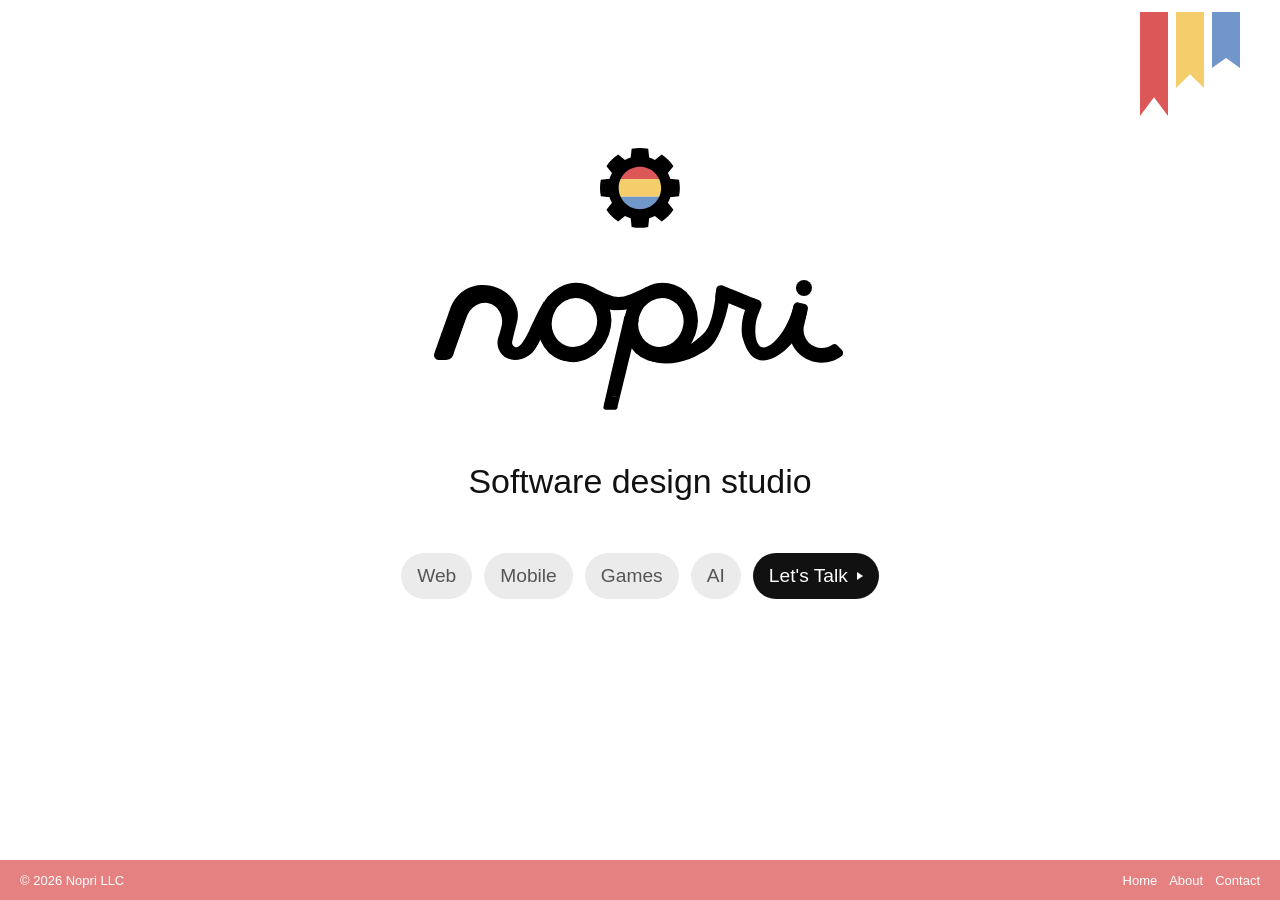
==== index.html @ fcfec217 "Initial commit" ====
<!doctype html>
<html lang="en">
    <head>
        <meta charset="UTF-8" />
        <meta name="viewport" content="width=device-width, initial-scale=1.0" />
        <title>nopri — software design studio</title>

        <!-- SEO -->
        <meta name="description" content="nopri is a software design studio in Richmond, VA. We build web apps, mobile experiences, games, and AI-powered tools." />
        <meta name="theme-color" content="#dc5757" />

        <!-- Open Graph -->
        <meta property="og:type"        content="website" />
        <meta property="og:url"         content="https://nopri.tech/" />
        <meta property="og:title"       content="nopri — software design studio" />
        <meta property="og:description" content="nopri is a software design studio in Richmond, VA. We build web apps, mobile experiences, games, and AI-powered tools." />
        <meta property="og:image"       content="https://nopri.tech/assets/og-image.png" />

        <!-- Twitter -->
        <meta name="twitter:card"        content="summary_large_image" />
        <meta name="twitter:title"       content="nopri — software design studio" />
        <meta name="twitter:description" content="nopri is a software design studio in Richmond, VA. We build web apps, mobile experiences, games, and AI-powered tools." />
        <meta name="twitter:image"       content="https://nopri.tech/assets/og-image.png" />

        <!-- favicons -->
        <link rel="icon" type="image/x-icon" href="/favicon.ico" />
        <link rel="icon" type="image/png" sizes="32x32" href="/favicon-32x32.png" />
        <link rel="icon" type="image/png" sizes="16x16" href="/favicon-16x16.png" />
        <link rel="apple-touch-icon" sizes="180x180" href="/apple-touch-icon.png" />
        <link rel="manifest" href="/site.webmanifest" />

        <link rel="stylesheet" href="main.css" />
    </head>
    <body>
        <div id="page-bg"></div>
        <div id="ui">
            <!-- bookmarks -->
            <div id="bookmarks">
                <button
                    class="bookmark bookmark--red"
                    data-view="home"
                    aria-label="Home"
                ></button>
                <button
                    class="bookmark bookmark--yellow"
                    data-view="about"
                    aria-label="About"
                ></button>
                <button
                    class="bookmark bookmark--blue"
                    data-view="contact"
                    aria-label="Contact"
                ></button>
            </div>

            <!-- footer bar -->
            <footer id="footer">
                <span id="footer-copy">© 2026 Nopri LLC</span>
                <nav id="footer-nav">
                    <button class="footer-link" data-view="home">Home</button>
                    <button class="footer-link" data-view="about">About</button>
                    <button class="footer-link" data-view="contact">
                        Contact
                    </button>
                </nav>
            </footer>

            <!-- expanding circles -->
            <div class="ring ring-1"></div>
            <div class="ring ring-2"></div>
            <div class="ring ring-3"></div>
            <div class="ring ring-4"></div>

            <!-- centered content -->
            <div id="center-block">
                <img
                    id="nopri-logo"
                    src="assets/nopri_logo.svg"
                    alt="nopri logo"
                />
                <div id="nopri-wrap">
                    <img
                        id="nopri-shadow"
                        src="assets/nopri_text_svg.svg"
                        aria-hidden="true"
                    />
                    <svg
                        id="nopri-reveal"
                        viewBox="0 0 557 176"
                        xmlns="http://www.w3.org/2000/svg"
                        style="
                            fill-rule: evenodd;
                            clip-rule: evenodd;
                            stroke-linecap: round;
                            stroke-linejoin: round;
                            stroke-miterlimit: 1.5;
                        "
                    >
                        <defs>
                            <mask id="nopri-mask">
                                <rect width="557" height="176" fill="black" />
                                <g
                                    transform="matrix(1,0,0,1,-410.417,-1033.77)"
                                >
                                    <path
                                        id="mask-no"
                                        fill="none"
                                        stroke="white"
                                        stroke-width="30"
                                        stroke-linecap="round"
                                        stroke-linejoin="round"
                                        d="M423.049,1131.49C434.183,1098.86 439.842,1072.33 455.434,1059.85C497.401,1026.24 522.609,1087.86 508.306,1113.42C497.99,1131.85 512.999,1134.58 529.741,1125.55C536.527,1121.89 555.537,1078.41 561.321,1071.15C568.44,1062.21 583.43,1055.83 596.432,1052.62C625.944,1045.33 642.034,1084.94 637.38,1104.77C637.102,1105.95 624.345,1121.08 618.91,1127.77C617.762,1129.18 604.041,1130.51 599.482,1131.06C598.839,1131.13 585.929,1128.02 578.598,1126.25C576.637,1125.78 569.939,1118.64 565.723,1113.98C563.639,1111.67 563.71,1091.35 563.637,1091.33"
                                    />
                                    <path
                                        id="mask-p"
                                        fill="none"
                                        stroke="white"
                                        stroke-width="30"
                                        stroke-linecap="round"
                                        stroke-linejoin="round"
                                        d="M605.061,1050.05C606.541,1050.05 651.849,1060.47 651.849,1060.47C664.221,1059.97 676.31,1058.57 688.427,1057.25C743.732,1041.38 758.058,1063.11 754.638,1087.74C754.474,1088.92 752.391,1096.68 752.148,1097.87C751.296,1102.05 749.69,1107.68 747.023,1110.52C733.734,1124.66 720.923,1135.39 702.333,1132.24C701.575,1132.12 700.86,1131.76 700.113,1131.49C696.918,1117.49 686.81,1084.42 682.466,1077.66C682.092,1077.08 654.289,1206.74 654.49,1206.41"
                                    />
                                    <path
                                        id="mask-ri"
                                        fill="none"
                                        stroke="white"
                                        stroke-width="30"
                                        stroke-linecap="round"
                                        stroke-linejoin="round"
                                        d="M717.616,1134.59C747.598,1160.71 821.044,1075.76 800.261,1052.47C799.15,1051.22 804.395,1053.02 805.855,1053.31C811.84,1054.48 816.669,1058.75 822.238,1061.02C828.356,1063.51 834.489,1066.03 840.592,1068.51C841.595,1068.92 845.821,1069.8 846.57,1070.72C846.946,1071.18 845.397,1071.02 844.892,1071.34C844.067,1071.86 843.554,1072.69 842.915,1073.41C840.784,1075.81 839.553,1079.06 839.052,1082.23C838.658,1084.72 839.055,1087.32 838.674,1089.84C837.495,1097.65 835.583,1107.55 838.054,1115.28C839.968,1121.27 844.896,1124.23 849.389,1127.7C850.433,1128.51 851.335,1130.08 852.6,1130.45C868.466,1135.01 904.918,1085.23 906.459,1077.47C908.008,1069.67 907.811,1078.48 907.331,1079.49C889.413,1117.14 933.012,1155.1 952.375,1131.66"
                                    />
                                </g>
                                <circle
                                    id="mask-dot"
                                    cx="500.9"
                                    cy="10.8"
                                    r="14"
                                    fill="white"
                                    opacity="0"
                                />
                            </mask>
                        </defs>
                        <image
                            href="assets/nopri_text_svg.svg"
                            x="0"
                            y="0"
                            width="557"
                            height="176"
                            preserveAspectRatio="none"
                            mask="url(#nopri-mask)"
                        />
                    </svg>
                </div>
                <div id="view">
                    <p id="subheader">Software design studio</p>
                    <p id="view-label"></p>
                    <div id="capsules">
                        <button class="cap">Web</button>
                        <button class="cap">Mobile</button>
                        <button class="cap">Games</button>
                        <button class="cap">AI</button>
                        <button class="cap cap--contact">Let's Talk<span class="cap-arrow"></span></button>
                    </div>
                </div>
            </div>
        </div>

        <script src="client.js"></script>
    </body>
</html>
---- main.css ----
*,
*::before,
*::after {
    box-sizing: border-box;
    margin: 0;
    padding: 0;
}

html {
    width: 100%;
    height: 100%;
    background: #fff;
    transition: background-color 0.6s ease;
}

body {
    width: 100%;
    height: 100%;
    overflow: hidden;
    background: transparent;
}

/* ── white page background ───────────────────────────────────────────────── */

#page-bg {
    position: fixed;
    top: 12px;
    left: 0;
    right: 0;
    bottom: 40px;
    background: #fff;
    border-radius: 30px;
    z-index: 0;
    pointer-events: none;
}

/* ── overlay ─────────────────────────────────────────────────────────────── */

#ui {
    position: fixed;
    inset: 0;
    pointer-events: none;
}


/* ── bookmarks ───────────────────────────────────────────────────────────── */

#bookmarks {
    position: absolute;
    top: 12px;
    right: 40px;
    display: flex;
    align-items: flex-start;
    gap: 8px;
    pointer-events: all;
    z-index: 100;
    opacity: 0;
    animation: nopri-fade-in 0.4s ease 3300ms forwards;
}

.bookmark {
    width: 28px;
    border: none;
    padding: 0;
    cursor: pointer;
    clip-path: polygon(0 0, 100% 0, 100% 100%, 50% 82%, 0 100%);
    height: var(--bh, 76px);
    transition: height 0.35s cubic-bezier(0.34, 1.56, 0.64, 1);
}

.bookmark:hover {
    height: calc(var(--bh, 76px) + 10px);
}

.bookmark--red    { background: #dc5757; }
.bookmark--yellow { background: #f3ce6a; }
.bookmark--blue   { background: #7096ca; }

/* ── center block ────────────────────────────────────────────────────────── */

#center-block {
    position: absolute;
    inset: 0;
    display: flex;
    flex-direction: column;
    align-items: center;
    justify-content: center;
    gap: clamp(20px, 5vw, 52px);
    pointer-events: none;
    padding-bottom: 40px;
}

/* ── nopri logo ──────────────────────────────────────────────────────────── */

#nopri-logo {
    width: 80px;
    height: 80px;
    opacity: 0;
    animation:
        nopri-fade-in 0.6s ease 3100ms forwards,
        logo-spin 12s linear 3100ms infinite;
}

@keyframes logo-spin {
    to {
        transform: rotate(360deg);
    }
}

/* ── nopri title ─────────────────────────────────────────────────────────── */

#nopri-wrap {
    position: relative;
}

#nopri-shadow {
    position: absolute;
    height: clamp(60px, 14vw, 130px);
    width: auto;
    opacity: 0;
    pointer-events: none;
    left: 50%;
    transform: translateX(-50%);
}

#nopri-reveal {
    display: block;
    height: clamp(60px, 14vw, 130px);
    width: auto;
    transform-origin: 50% 50%;
    overflow: visible;
    position: relative;
}

/* ── view wrapper ────────────────────────────────────────────────────────── */

#view {
    display: flex;
    flex-direction: column;
    align-items: center;
    position: relative;
}

/* ── subheader ───────────────────────────────────────────────────────────── */

#subheader {
    text-align: center;
    font-family: "Arial Rounded MT Bold", "Arial Rounded MT", sans-serif;
    font-size: calc(clamp(60px, 14vw, 130px) * 0.261);
    color: #111;
    opacity: 0;
    animation: nopri-fade-in 0.6s ease 3200ms forwards;
}

@keyframes nopri-fade-in {
    to {
        opacity: 1;
    }
}

/* ── view label ──────────────────────────────────────────────────────────── */

#view-label {
    font-family: Arial, sans-serif;
    font-size: 18px;
    color: #555;
    line-height: 1.65;
    max-width: min(460px, 80vw);
    margin-top: clamp(20px, 5vw, 52px);
    margin-bottom: clamp(20px, 5vw, 52px);
    display: none;
}

/* ── capsule row ─────────────────────────────────────────────────────────── */

#capsules {
    margin-top: clamp(20px, 5vw, 52px);
    display: flex;
    justify-content: center;
    align-items: flex-start;
    align-content: flex-start;
    flex-wrap: wrap;
    gap: 12px;
    padding: 0 24px;
    width: min(780px, calc(100vw - 80px));
    min-height: 160px;
    pointer-events: none;
}


/* ── capsule pill ────────────────────────────────────────────────────────── */

.cap {
    pointer-events: all;
    font-family: "Arial Rounded MT Bold", "Arial Rounded MT", sans-serif;
    font-size: max(1.5vw, 11px);
    color: #555;
    background: #ebebeb;
    border: 2px solid transparent;
    border-radius: 999px;
    padding: 10px 14px;
    cursor: pointer;
    outline: none;
    transform: scale(0);
    transition:
        padding 0.22s ease,
        background 0.2s ease,
        border-color 0.2s ease;
}


/* staggered pop-in */
.cap:nth-child(1) {
    animation: cap-pop-in 0.42s cubic-bezier(0.34, 1.56, 0.64, 1) 3580ms both;
}
.cap:nth-child(2) {
    animation: cap-pop-in 0.42s cubic-bezier(0.34, 1.56, 0.64, 1) 3690ms both;
}
.cap:nth-child(3) {
    animation: cap-pop-in 0.42s cubic-bezier(0.34, 1.56, 0.64, 1) 3800ms both;
}
.cap:nth-child(4) {
    animation: cap-pop-in 0.42s cubic-bezier(0.34, 1.56, 0.64, 1) 3910ms both;
}
.cap:nth-child(5) {
    animation: cap-pop-in 0.42s cubic-bezier(0.34, 1.56, 0.64, 1) 4020ms both;
}

@keyframes cap-pop-in {
    from {
        transform: scale(0);
    }
    to {
        transform: scale(1);
    }
}

.cap:hover {
    padding-inline: 20px;
    background: #fff;
    border-color: #111;
}

/* ── wide info capsule ───────────────────────────────────────────────────── */

.cap--wide {
    border-radius: 20px;
    white-space: normal;
    max-width: min(480px, 80vw);
    line-height: 1.6;
    text-align: center;
    pointer-events: none;
    cursor: default;
}

.cap--wide:hover {
    padding-inline: 14px;
    background: #ebebeb;
    border-color: transparent;
}

.cap--left {
    text-align: left;
}


/* ── contact pill ────────────────────────────────────────────────────────── */

.cap--contact {
    background: #111;
    color: #fff;
}

.cap-arrow {
    display: inline-flex;
    align-items: center;
    margin-left: 8px;
    vertical-align: middle;
}

.cap-arrow::before {
    content: '';
    display: inline-block;
    width: 0;
    height: 2px;
    background: currentColor;
    transition: width 0.22s ease;
}

.cap-arrow::after {
    content: '';
    display: inline-block;
    width: 0;
    height: 0;
    border-top: 4px solid transparent;
    border-bottom: 4px solid transparent;
    border-left: 6px solid currentColor;
    margin-left: 1px;
}

.cap--contact:hover {
    padding-inline: 14px;
    background: #333;
    border-color: transparent;
}

.cap--contact:hover .cap-arrow::before {
    width: 12px;
}

/* ── footer bar ──────────────────────────────────────────────────────────── */

#footer {
    position: fixed;
    bottom: 0;
    left: 0;
    right: 0;
    height: 40px;
    display: flex;
    align-items: center;
    justify-content: space-between;
    padding: 0 20px;
    pointer-events: all;
    opacity: 0;
    animation: footer-fade-in 0.5s ease 4400ms forwards;
    transition: background-color 0.4s ease;
    z-index: 150;
}

@keyframes footer-fade-in {
    to { opacity: 0.75; }
}

#footer-copy {
    font-family: "Arial Rounded MT Bold", "Arial Rounded MT", sans-serif;
    font-size: 13px;
    color: #fff;
}

#footer-nav {
    display: flex;
    gap: 12px;
}

.footer-link {
    font-family: "Arial Rounded MT Bold", "Arial Rounded MT", sans-serif;
    font-size: 13px;
    color: #fff;
    background: none;
    border: none;
    cursor: pointer;
    padding: 0;
    transition: opacity 0.15s ease;
}

.footer-link:hover {
    opacity: 0.7;
}

/* ── expanding circles ───────────────────────────────────────────────────── */

.ring {
    position: fixed;
    top: 50%;
    left: 50%;
    width: 100px;
    height: 100px;
    margin: -50px 0 0 -50px;
    border-radius: 50%;
    pointer-events: none;
    opacity: 0;
}

.ring.go {
    animation: ring-expand 700ms cubic-bezier(0.2, 0, 0.8, 1) both;
}

.ring-1 {
    background: #e63946;
}
.ring-2 {
    background: #4a90d9;
}
.ring-3 {
    background: #f4c430;
}
.ring-4 {
    background: #fff;
}

.ring-2.go {
    animation-delay: 220ms;
}
.ring-3.go {
    animation-delay: 440ms;
}
.ring-4.go {
    animation-delay: 660ms;
}

@keyframes ring-expand {
    from {
        transform: scale(0);
        opacity: 1;
    }
    to {
        transform: scale(50);
        opacity: 0;
    }
}

/* ── responsive ──────────────────────────────────────────────────────────── */

/* mobile layout */
@media (max-width: 480px) {
    #nopri-logo {
        width: 60px;
        height: 60px;
    }

    #nopri-shadow,
    #nopri-reveal {
        height: clamp(72px, 18vw, 100px);
    }

    #center-block {
        gap: clamp(16px, 4.5vw, 30px);
    }

    #subheader {
        padding: 0 20px;
        font-size: 15px;
    }

    #capsules {
        gap: 9px;
        margin-top: clamp(16px, 4.5vw, 30px);
        min-height: 180px;
        width: calc(100vw - 32px);
    }

    .cap {
        font-size: 13px;
        padding: 9px 14px;
    }

}

/* landscape mobile / short viewports — hide logo, tighten gaps */
@media (max-height: 480px) {
    #nopri-logo {
        display: none;
    }

    #center-block {
        gap: 8px;
    }

    #nopri-shadow,
    #nopri-reveal {
        height: clamp(44px, 11vh, 90px);
    }

    #capsules {
        margin-top: 10px;
        gap: 6px;
    }
}

/* touch: skip hover effects on tap */
@media (hover: none) {
    .cap:hover {
        padding-inline: 14px;
    }

    .cap--contact:hover .cap-arrow::before {
        width: 0;
    }
}
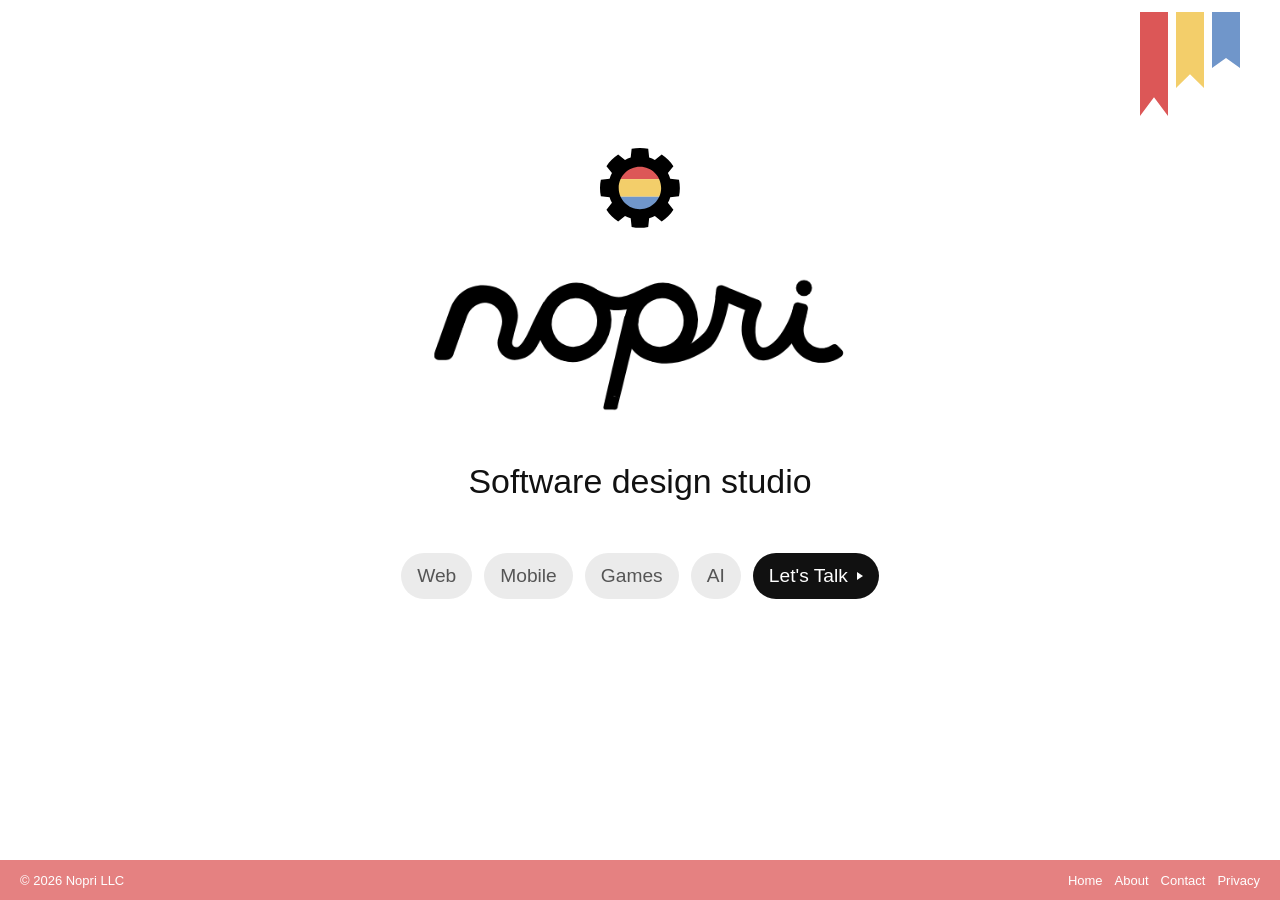
==== commit 4e4c6204: "Add privacy, terms, and support pages for Duodoku and Nautical Dominoes Co-Authored-By: Claude Opus " ====
--- a/index.html
+++ b/index.html
@@ -11,16 +11,16 @@
 
         <!-- Open Graph -->
         <meta property="og:type"        content="website" />
-        <meta property="og:url"         content="https://nopri.tech/" />
+        <meta property="og:url"         content="https://nopri-tech.github.io/" />
         <meta property="og:title"       content="nopri — software design studio" />
         <meta property="og:description" content="nopri is a software design studio in Richmond, VA. We build web apps, mobile experiences, games, and AI-powered tools." />
-        <meta property="og:image"       content="https://nopri.tech/assets/og-image.png" />
+        <meta property="og:image"       content="https://nopri-tech.github.io/assets/og-image.png" />
 
         <!-- Twitter -->
         <meta name="twitter:card"        content="summary_large_image" />
         <meta name="twitter:title"       content="nopri — software design studio" />
         <meta name="twitter:description" content="nopri is a software design studio in Richmond, VA. We build web apps, mobile experiences, games, and AI-powered tools." />
-        <meta name="twitter:image"       content="https://nopri.tech/assets/og-image.png" />
+        <meta name="twitter:image"       content="https://nopri-tech.github.io/assets/og-image.png" />
 
         <!-- favicons -->
         <link rel="icon" type="image/x-icon" href="/favicon.ico" />
@@ -62,6 +62,11 @@
                     <button class="footer-link" data-view="contact">
                         Contact
                     </button>
+                    <!-- A real link, not a view: the App Store listing needs a
+                         URL that opens the policy directly. -->
+                    <a class="footer-link" href="/privacy/">
+                        Privacy
+                    </a>
                 </nav>
             </footer>
 
--- a/main.css
+++ b/main.css
@@ -350,6 +350,11 @@
     border: none;
     cursor: pointer;
     padding: 0;
+    /* The row is buttons except the Privacy link, which has to be a real
+       anchor so it can be opened, copied, and linked to from the App
+       Store listing. */
+    text-decoration: none;
+    line-height: 1;
     transition: opacity 0.15s ease;
 }
 
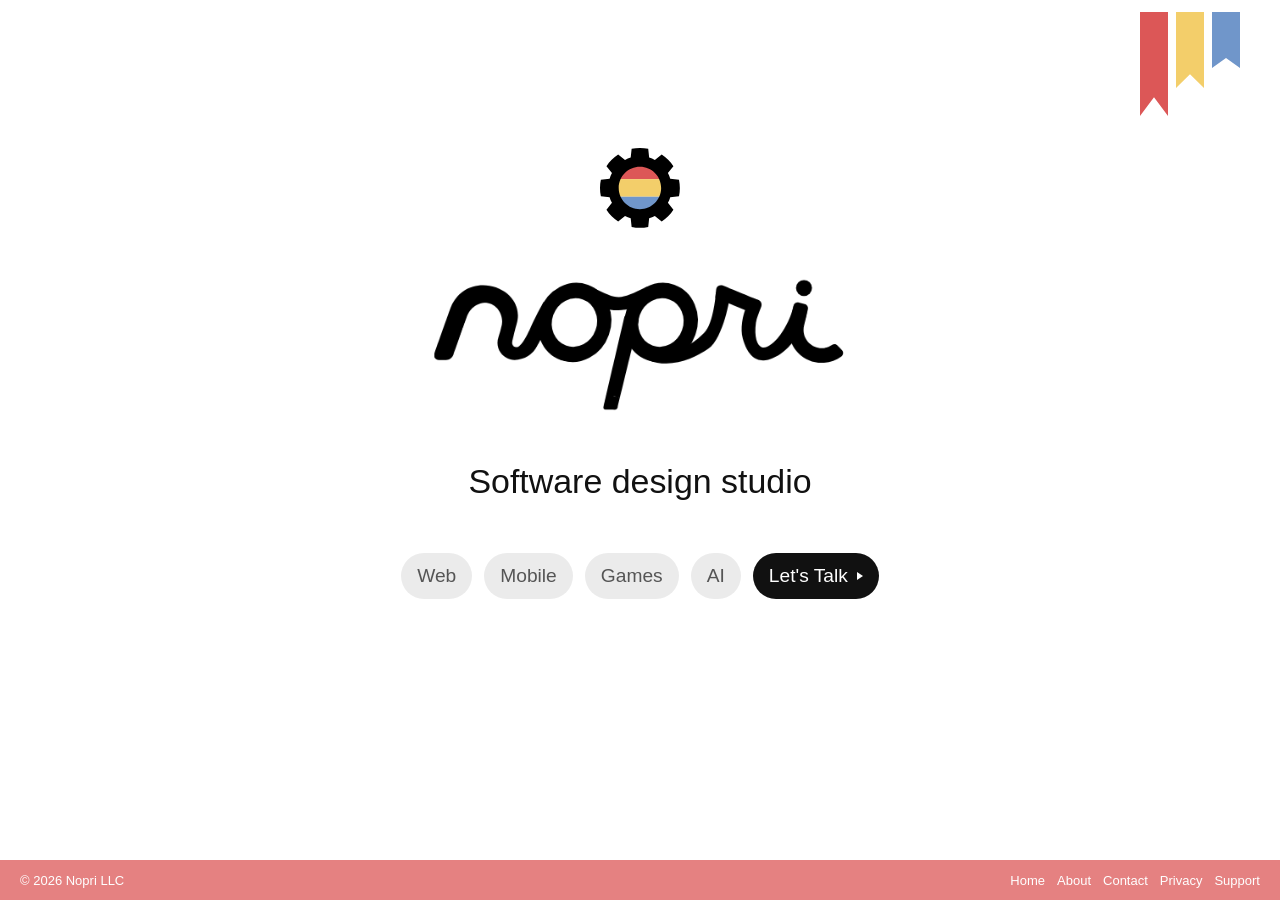
==== commit 9d2d7316: "Use support@nopri.co everywhere and add /support/ page Co-Authored-By: Claude Opus 5.5 <noreply@anth" ====
--- a/index.html
+++ b/index.html
@@ -66,6 +66,9 @@
                          URL that opens the policy directly. -->
                     <a class="footer-link" href="/privacy/">
                         Privacy
+                    </a>
+                    <a class="footer-link" href="/support/">
+                        Support
                     </a>
                 </nav>
             </footer>
